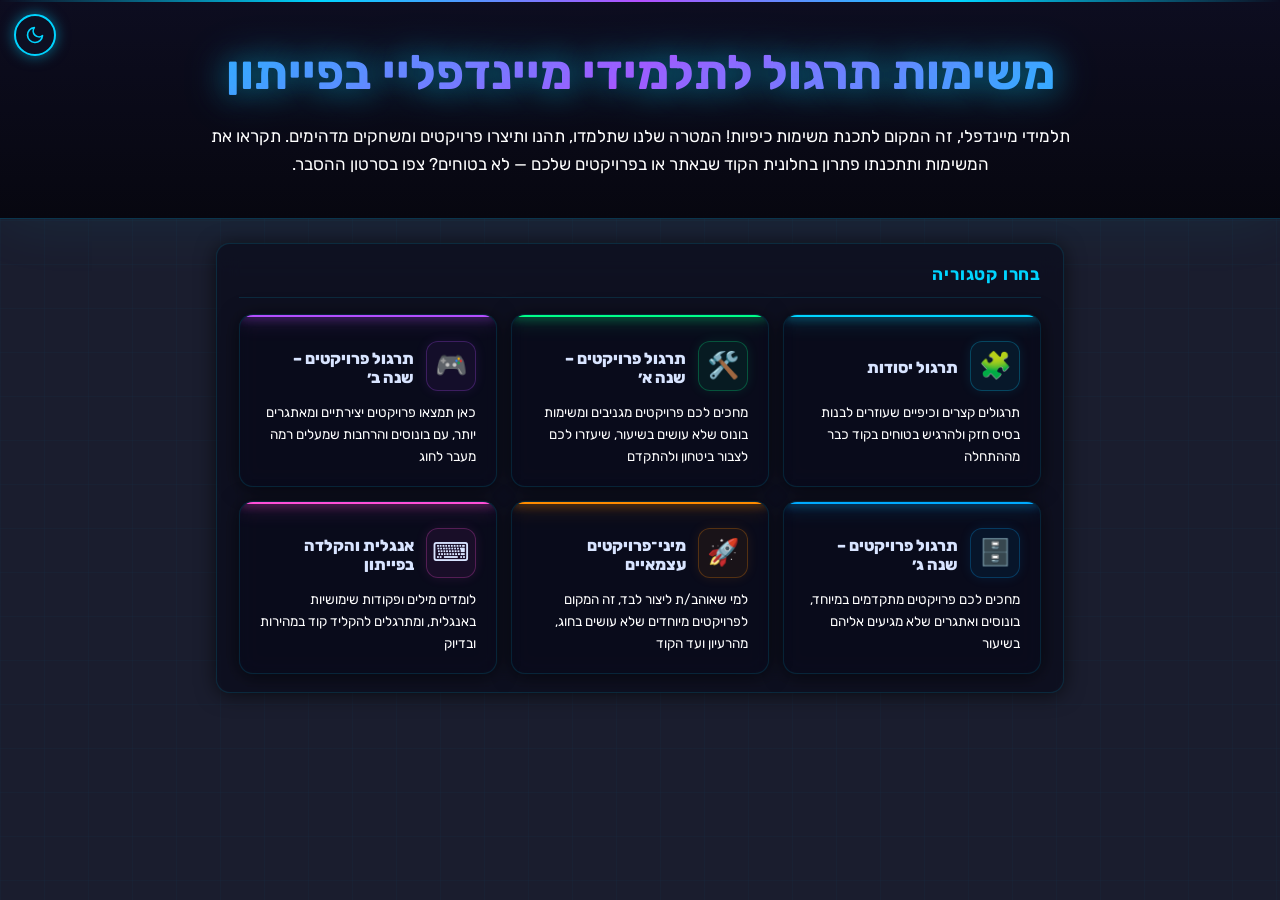
==== index.html @ 4f84c7b7 "Add English and Python typing practice" ====
<!doctype html>
<html lang="he" dir="rtl">
<head>
  <meta charset="utf-8" />
  <meta name="viewport" content="width=device-width,initial-scale=1" />
  <title>משימות תרגול לתלמידי מיינדפליי</title>
  <link rel="preconnect" href="https://fonts.googleapis.com" />
  <link rel="preconnect" href="https://fonts.gstatic.com" crossorigin />
  <link href="https://fonts.googleapis.com/css2?family=Rubik:wght@400;500;700;900&display=swap" rel="stylesheet" />
  <link rel="stylesheet" href="css/style.css?v=5" />
  <script>document.documentElement.setAttribute("data-theme",localStorage.getItem("mindplay-theme")||"dark");</script>
</head>
<body class="home">

  <header class="top">
    <button id="themeToggle" aria-label="החלף ערכת צבעים" title="החלף ערכת צבעים"><svg xmlns="http://www.w3.org/2000/svg" width="20" height="20" viewBox="0 0 24 24" fill="none" stroke="currentColor" stroke-width="2" stroke-linecap="round" stroke-linejoin="round"><path d="M21 12.79A9 9 0 1 1 11.21 3 7 7 0 0 0 21 12.79z"/></svg></button>
    <h1>משימות תרגול לתלמידי מיינדפליי בפייתון</h1>
    <p class="sub">תלמידי מיינדפלי, זה המקום לתכנת משימות כיפיות! המטרה שלנו שתלמדו, תהנו ותיצרו פרויקטים ומשחקים מדהימים. תקראו את המשימות ותתכנתו פתרון בחלונית הקוד שבאתר או בפרויקטים שלכם — לא בטוחים? צפו בסרטון ההסבר.</p>
  </header>

  <main class="container">
    <section class="card">
      <h2>בחרו קטגוריה</h2>

      <div class="grid">
        <!-- יסודות -->
        <a class="tile catTile" data-variant="basics" href="./category.html?group=basics">
          <div class="catTop">
            <div class="catIcon">🧩</div>
            <div class="name">תרגול יסודות</div>
          </div>
          <div class="desc">תרגולים קצרים וכיפיים שעוזרים לבנות בסיס חזק ולהרגיש בטוחים בקוד כבר מההתחלה</div>
        </a>

        <!-- פרויקטים שנה א -->
        <a class="tile catTile" data-variant="projects_y1" href="./category.html?group=projects_y1">
          <div class="catTop">
            <div class="catIcon">🛠️</div>
            <div class="name">תרגול פרויקטים – שנה א׳</div>
          </div>
          <div class="desc">מחכים לכם פרויקטים מגניבים ומשימות בונוס שלא עושים בשיעור, שיעזרו לכם לצבור ביטחון ולהתקדם</div>
        </a>

        <!-- פרויקטים שנה ב -->
        <a class="tile catTile" data-variant="projects_y2" href="./category.html?group=projects_y2">
          <div class="catTop">
            <div class="catIcon">🎮</div>
            <div class="name">תרגול פרויקטים – שנה ב׳</div>
          </div>
          <div class="desc">כאן תמצאו פרויקטים יצירתיים ומאתגרים יותר, עם בונוסים והרחבות שמעלים רמה מעבר לחוג</div>
        </a>

        <!-- פרויקטים שנה ג -->
        <a class="tile catTile" data-variant="projects_y3" href="./category.html?group=projects_y3">
          <div class="catTop">
            <div class="catIcon">🗄️</div>
            <div class="name">תרגול פרויקטים – שנה ג׳</div>
          </div>
          <div class="desc">מחכים לכם פרויקטים מתקדמים במיוחד, בונוסים ואתגרים שלא מגיעים אליהם בשיעור</div>
        </a>

        <!-- מיני פרויקטים עצמאיים -->
        <a class="tile catTile" data-variant="mini_projects" href="./category.html?group=mini_projects">
          <div class="catTop">
            <div class="catIcon">🚀</div>
            <div class="name">מיני־פרויקטים עצמאיים</div>
          </div>
          <div class="desc">למי שאוהב/ת ליצור לבד, זה המקום לפרויקטים מיוחדים שלא עושים בחוג, מהרעיון ועד הקוד</div>
        </a>

        <!-- אנגלית והקלדה -->
        <a class="tile catTile" data-variant="typing" href="./typing.html">
          <div class="catTop">
            <div class="catIcon">⌨️</div>
            <div class="name">אנגלית והקלדה בפייתון</div>
          </div>
          <div class="desc">לומדים מילים ופקודות שימושיות באנגלית, ומתרגלים להקליד קוד במהירות ובדיוק</div>
        </a>
      </div>
    </section>
  </main>
  <script src="js/theme.js"></script>
</body>
</html>
---- css/style.css ----
/* =====================================================
   style.css — Futuristic Black Design
   Hebrew RTL | Kids Programming Platform
   ===================================================== */

:root {
  /* === Neon Cyan — main brand color === */
  --teal:        #00D4FF;
  --tealDark:    #00AACC;
  --tealDarker:  #0088AA;
  --tealBg:      rgba(0,212,255,.07);
  --tealBorder:  rgba(0,212,255,.25);

  /* === Neon Gold — highlight / CTA === */
  --yellow:       #FFE500;
  --yellowHover:  #FFD000;
  --yellowShadow: rgba(255,229,0,.5);
  --yellowText:   #0A0A0F;
  --yellowBg:     rgba(255,229,0,.08);
  --yellowBorder: rgba(255,229,0,.30);

  /* === Backgrounds === */
  --bg:      #1A1D2E;
  --surface: rgba(255,255,255,.06);
  --surface2: rgba(255,255,255,.03);

  /* === Text === */
  --text:   #D8E4FF;
  --muted:  #ffffff;
  --muted2: #4A607A;

  /* === Borders === */
  --border:      rgba(0,212,255,.13);
  --borderHover: rgba(0,212,255,.45);

  /* === Shadows (neon glow) === */
  --shadow:   0 2px 20px rgba(0,0,0,.6), 0 0 1px rgba(0,212,255,.15);
  --shadowMd: 0 6px 30px rgba(0,0,0,.7), 0 0 20px rgba(0,212,255,.12);
  --shadowLg: 0 14px 50px rgba(0,0,0,.8), 0 0 40px rgba(0,212,255,.18);

  /* === Radii === */
  --r-xl: 14px;
  --r-lg: 10px;
  --r-sm: 7px;

  /* === Status === */
  --good: #00FF88;
  --warn: #FFB800;
  --bad:  #FF4466;

  /* === Category accent colors (neon) === */
  --cat-basics:       #00D4FF;
  --cat-projects-y1:  #00FF88;
  --cat-projects-y2:  #B44FFF;
  --cat-projects-y3:  #00AAFF;
  --cat-mini:         #FF8C00;

  /* Active group accent */
  --accent:       var(--cat-basics);
  --accentBg:     rgba(0,212,255,.07);
  --accentBorder: rgba(0,212,255,.25);
}

body[data-group="basics"]        { --accent: var(--cat-basics);      --accentBg: rgba(0,212,255,.07);   --accentBorder: rgba(0,212,255,.28);   }
body[data-group="projects_y1"]   { --accent: var(--cat-projects-y1); --accentBg: rgba(0,255,136,.07);   --accentBorder: rgba(0,255,136,.28);   }
body[data-group="projects_y2"]   { --accent: var(--cat-projects-y2); --accentBg: rgba(180,79,255,.07);  --accentBorder: rgba(180,79,255,.28);  }
body[data-group="projects_y3"]   { --accent: var(--cat-projects-y3); --accentBg: rgba(0,170,255,.07);   --accentBorder: rgba(0,170,255,.28);   }
body[data-group="mini_projects"] { --accent: var(--cat-mini);        --accentBg: rgba(255,140,0,.07);   --accentBorder: rgba(255,140,0,.28);   }

/* ===== Base ===== */
*, *::before, *::after { box-sizing: border-box; }

body {
  margin: 0;
  font-family: "Rubik", system-ui, Arial;
  color: var(--text);
  background: var(--bg);
  background-image:
    linear-gradient(rgba(0,212,255,.025) 1px, transparent 1px),
    linear-gradient(90deg, rgba(0,212,255,.025) 1px, transparent 1px);
  background-size: 44px 44px;
  min-height: 100vh;
}

/* ===== Header — futuristic dark ===== */
.top {
  position: relative;
  padding: 48px 24px 40px;
  background: linear-gradient(180deg, #0D0D20 0%, #070710 100%);
  text-align: center;
  border-bottom: 1px solid rgba(0,212,255,.2);
  box-shadow: 0 0 60px rgba(0,212,255,.08);
}

/* Animated top glow line */
.top::before {
  content: "";
  position: absolute;
  top: 0; left: 0; right: 0;
  height: 2px;
  background: linear-gradient(90deg, transparent, #00D4FF, #B44FFF, #00D4FF, transparent);
  animation: glowLine 4s ease-in-out infinite;
}

@keyframes glowLine {
  0%, 100% { opacity: .6; }
  50%       { opacity: 1; }
}

/* Back button — absolute top corner (RTL: inline-start = right side) */
.topBack {
  position: absolute;
  top: 16px;
  inset-inline-start: 20px;
}

h1, h2, h3 { margin: 0 0 8px; line-height: 1.25; }

h1 {
  font-size: clamp(22px, 3.5vw, 36px);
  font-weight: 700;
  color: #FFFFFF;
  text-shadow: 0 0 30px rgba(0,212,255,.4);
}

/* Home page hero */
body.home .top { padding: 44px 24px 40px; }
body.home .top h1 {
  background: linear-gradient(135deg, #00D4FF 0%, #B44FFF 50%, #00D4FF 100%);
  -webkit-background-clip: text;
  -webkit-text-fill-color: transparent;
  background-clip: text;
  font-size: clamp(28px, 4.5vw, 48px);
  font-weight: 700;
  line-height: 1.2;
  filter: drop-shadow(0 0 20px rgba(0,212,255,.4));
}
body.home .top .sub {
  text-align: center;
  max-width: 920px;
  margin: 20px auto 0;
  font-size: 17px;
  font-weight: 400;
  line-height: 1.65;
}

/* Challenge/category page: white title */
body[data-group] .top h1  { color: #FFFFFF; }
body[data-group] #catTitle { color: #FFFFFF; }
body[data-group] #catSub   { color: rgba(255,255,255,.75); }

h2 { font-size: 16px; font-weight: 600; }
h3 { font-size: 14.5px; font-weight: 500; }

.sub {
  color: white;
  margin: 10px 0 0;
  font-size: 16px;
  font-weight: 400;
  line-height: 1.75;
}

/* ===== Layout ===== */
.container {
  max-width: 880px;
  margin: 0 auto;
  padding: 24px 16px;
  display: grid;
  gap: 14px;
}

/* ===== Cards ===== */
.card {
  background: rgba(10,12,28,.7);
  border: 1px solid var(--border);
  border-radius: var(--r-xl);
  padding: 20px 22px 18px;
  box-shadow: var(--shadow);
  backdrop-filter: blur(12px);
  -webkit-backdrop-filter: blur(12px);
  transition: border-color .2s, box-shadow .2s;
}
.card:hover {
  border-color: rgba(0,212,255,.25);
  box-shadow: var(--shadowMd);
}

/* Section h2 — flat section header */
.card h2 {
  display: block;
  font-size: 17px;
  font-weight: 700;
  color: var(--teal);
  letter-spacing: .8px;
  text-transform: uppercase;
  margin: 0 0 16px;
  padding-bottom: 12px;
  border-bottom: 1px solid var(--border);
  cursor: default;
  user-select: none;
}

/* When h2 follows a badge row */
.card .row:first-child { margin-top: 0; }
.card .row + h2 { margin-top: 10px; }

/* Colored neon top accent strip per section type */
.card--explain  { border-top: 2px solid var(--teal);           box-shadow: var(--shadow), 0 -4px 20px rgba(0,212,255,.1); }
.card--task     { border-top: 2px solid #FF8C00;                box-shadow: var(--shadow), 0 -4px 20px rgba(255,140,0,.1); }
.card--practice { border-top: 2px solid var(--teal);           box-shadow: var(--shadow), 0 -4px 20px rgba(0,212,255,.1); }
.card--code     { border-top: 2px solid var(--cat-projects-y2); box-shadow: var(--shadow), 0 -4px 20px rgba(180,79,255,.1); }

/* ===== Text ===== */
.text { color: var(--muted); line-height: 1.85; font-size: 16px; }
.mini { color: var(--muted); font-size: 14px; }

.row {
  display: flex;
  gap: 8px;
  align-items: center;
  flex-wrap: wrap;
  margin-top: 12px;
}

/* ===== Badges ===== */
.badge {
  display: inline-flex;
  align-items: center;
  gap: 5px;
  padding: 3px 10px;
  border-radius: 6px;
  background: var(--tealBg);
  border: 1px solid var(--tealBorder);
  color: var(--teal);
  font-weight: 600;
  font-size: 12px;
  letter-spacing: .3px;
}

/* ===== Feedback area ===== */
.feedbackArea {
  min-height: 58px;
  margin-top: 10px;
}

/* ===== Buttons ===== */
.btn {
  border: 1px solid rgba(0,212,255,.5);
  border-radius: var(--r-sm);
  padding: 10px 22px;
  font-weight: 600;
  font-size: 14px;
  font-family: "Rubik", system-ui, Arial;
  letter-spacing: .4px;
  cursor: pointer;
  color: var(--teal);
  background: rgba(0,212,255,.08);
  box-shadow: 0 0 12px rgba(0,212,255,.15), inset 0 0 12px rgba(0,212,255,.04);
  transition: background .15s, box-shadow .15s, transform .1s, border-color .15s;
}
.btn:hover {
  background: rgba(0,212,255,.16);
  border-color: rgba(0,212,255,.8);
  box-shadow: 0 0 24px rgba(0,212,255,.35), inset 0 0 16px rgba(0,212,255,.08);
  transform: translateY(-1px);
}
.btn:active { transform: translateY(1px); box-shadow: 0 0 8px rgba(0,212,255,.2); }

.btnGhost {
  background: rgba(255,255,255,.04);
  border: 1px solid rgba(255,255,255,.12);
  color: var(--muted);
  box-shadow: none;
}
.btnGhost:hover {
  border-color: rgba(0,212,255,.45);
  color: var(--teal);
  background: rgba(0,212,255,.06);
  box-shadow: 0 0 14px rgba(0,212,255,.18);
}

/* Next / CTA button — neon gold */
.btnGreen {
  background: rgba(255,229,0,.1);
  border-color: rgba(255,229,0,.5);
  color: var(--yellow);
  box-shadow: 0 0 14px rgba(255,229,0,.2), inset 0 0 10px rgba(255,229,0,.05);
}
.btnGreen:hover {
  background: rgba(255,229,0,.18);
  border-color: rgba(255,229,0,.8);
  box-shadow: 0 0 28px rgba(255,229,0,.35), inset 0 0 14px rgba(255,229,0,.08);
  color: var(--yellow);
}

/* ===== Link (back button) — on dark header ===== */
.link {
  display: inline-flex;
  align-items: center;
  gap: 6px;
  padding: 6px 13px;
  border-radius: var(--r-sm);
  background: rgba(0,212,255,.08);
  border: 1px solid rgba(0,212,255,.3);
  color: var(--teal);
  text-decoration: none;
  font-weight: 500;
  font-size: 13px;
  letter-spacing: .3px;
  transition: background .13s, border-color .13s, box-shadow .13s;
}
.link:hover {
  background: rgba(0,212,255,.16);
  border-color: rgba(0,212,255,.65);
  box-shadow: 0 0 16px rgba(0,212,255,.25);
}

/* ===== Tile grid ===== */
.grid {
  display: grid;
  grid-template-columns: repeat(auto-fit, minmax(240px, 1fr));
  gap: 14px;
}

.tile {
  background: rgba(10,12,28,.65);
  border: 1px solid var(--border);
  border-radius: var(--r-xl);
  padding: 20px 20px 18px;
  cursor: pointer;
  text-decoration: none;
  color: inherit;
  text-align: right;
  box-shadow: var(--shadow);
  position: relative;
  overflow: hidden;
  backdrop-filter: blur(10px);
  -webkit-backdrop-filter: blur(10px);
  transition: transform .2s ease, box-shadow .2s ease, border-color .2s ease;
}
.tile::after {
  content: "";
  position: absolute;
  inset: 0;
  background: linear-gradient(135deg, rgba(0,212,255,.04) 0%, transparent 60%);
  pointer-events: none;
  opacity: 0;
  transition: opacity .2s;
}
.tile:hover {
  transform: translateY(-5px);
  box-shadow: var(--shadowLg);
  border-color: var(--accent);
}
.tile:hover::after { opacity: 1; }

/* Neon colored top strip */
.catTile::before {
  content: "";
  position: absolute;
  top: 0; left: 0; right: 0;
  height: 2px;
  background: var(--teal);
  box-shadow: 0 0 10px var(--teal), 0 0 20px var(--teal);
}
.catTile[data-variant="basics"]::before        { background: var(--cat-basics);      box-shadow: 0 0 10px var(--cat-basics),      0 0 20px var(--cat-basics); }
.catTile[data-variant="projects_y1"]::before   { background: var(--cat-projects-y1); box-shadow: 0 0 10px var(--cat-projects-y1), 0 0 20px var(--cat-projects-y1); }
.catTile[data-variant="projects_y2"]::before   { background: var(--cat-projects-y2); box-shadow: 0 0 10px var(--cat-projects-y2), 0 0 20px var(--cat-projects-y2); }
.catTile[data-variant="projects_y3"]::before   { background: var(--cat-projects-y3); box-shadow: 0 0 10px var(--cat-projects-y3), 0 0 20px var(--cat-projects-y3); }
.catTile[data-variant="mini_projects"]::before { background: var(--cat-mini);        box-shadow: 0 0 10px var(--cat-mini),        0 0 20px var(--cat-mini); }

.tile .tag  { color: var(--teal); font-size: 12px; font-weight: 700; letter-spacing: .6px; text-transform: uppercase; }
.tile .name { font-weight: 800; font-size: 16px; margin-top: 4px; color: var(--text); }
.tile .desc { color: var(--muted); font-size: 13.5px; margin-top: 6px; line-height: 1.65; }

.catTop {
  display: flex;
  gap: 12px;
  align-items: center;
  margin-bottom: 10px;
  margin-top: 6px;
}
.catIcon {
  width: 50px; height: 50px;
  border-radius: 12px;
  display: grid;
  place-items: center;
  font-size: 26px;
  background: var(--tealBg);
  border: 1px solid var(--tealBorder);
  flex-shrink: 0;
  box-shadow: 0 0 12px rgba(0,212,255,.1);
}
.catTile[data-variant="projects_y1"] .catIcon  { background: rgba(0,255,136,.07);   border-color: rgba(0,255,136,.25);   box-shadow: 0 0 12px rgba(0,255,136,.1); }
.catTile[data-variant="projects_y2"] .catIcon  { background: rgba(180,79,255,.07);  border-color: rgba(180,79,255,.25);  box-shadow: 0 0 12px rgba(180,79,255,.1); }
.catTile[data-variant="projects_y3"] .catIcon  { background: rgba(0,170,255,.07);   border-color: rgba(0,170,255,.25);   box-shadow: 0 0 12px rgba(0,170,255,.1); }
.catTile[data-variant="mini_projects"] .catIcon { background: rgba(255,140,0,.07);   border-color: rgba(255,140,0,.25);   box-shadow: 0 0 12px rgba(255,140,0,.1); }

/* ===== Code areas (dark terminal style) ===== */
.editor {
  width: 100%;
  min-height: 190px;
  border-radius: var(--r-lg);
  border: 2px solid #00D4FF;
  background: #080C1A;
  color: #B8F0FF;
  padding: 14px;
  box-shadow: 0 0 0 1px rgba(0,212,255,.15), 0 0 20px rgba(0,212,255,.2), inset 0 2px 12px rgba(0,0,0,.4);
  font-family: ui-monospace, SFMono-Regular, Menlo, Monaco, Consolas, monospace;
  font-size: 14px;
  direction: ltr;
  text-align: left;
  unicode-bidi: plaintext;
  resize: vertical;
  transition: box-shadow .2s;
}
.editor:focus {
  outline: none;
  box-shadow: 0 0 0 1px rgba(0,212,255,.3), 0 0 30px rgba(0,212,255,.4), inset 0 2px 12px rgba(0,0,0,.4);
}

.output {
  background: #030610;
  border: 1px solid rgba(0,212,255,.15);
  border-radius: var(--r-lg);
  padding: 12px 14px;
  min-height: 70px;
  overflow: auto;
  color: #00FF88;
  direction: ltr;
  text-align: left;
  unicode-bidi: plaintext;
  font-family: ui-monospace, Menlo, Consolas, monospace;
  font-size: 13.5px;
  box-shadow: inset 0 2px 12px rgba(0,0,0,.5);
}

pre, code {
  direction: ltr;
  text-align: left;
  unicode-bidi: plaintext;
  font-family: ui-monospace, Menlo, Consolas, monospace;
}

code {
  background: rgba(0,212,255,.07);
  color: var(--teal);
  padding: 2px 6px;
  border-radius: 5px;
  font-size: .91em;
  border: 1px solid rgba(0,212,255,.2);
}

/* ===== Hint / Solution ===== */
.hint {
  margin-top: 12px;
  border-radius: var(--r-lg);
  padding: 12px 16px;
  border: 1px solid rgba(255,229,0,.25);
  background: rgba(255,229,0,.05);
  color: rgba(255,220,50,.9);
  font-size: 14px;
  line-height: 1.75;
}
.solution {
  margin-top: 12px;
  border-radius: var(--r-lg);
  padding: 12px 16px;
  border: 1px solid var(--border);
  background: var(--surface2);
  color: var(--muted);
  font-size: 13.5px;
  line-height: 1.75;
}

.hidden { display: none; }

/* ===== Status ===== */
.status { font-weight: 800; min-height: 22px; font-size: 14px; }
.status.good { color: var(--good); text-shadow: 0 0 12px rgba(0,255,136,.5); }
.status.bad  { color: var(--bad);  text-shadow: 0 0 12px rgba(255,68,102,.5); }

/* ===== Run bar ===== */
.runBar { margin-top: 12px; display: flex; flex-direction: column; gap: 10px; }
.runButtonsRow {
  display: flex;
  align-items: center;
  justify-content: space-between;
  gap: 10px;
  width: 100%;
  flex-wrap: wrap;
}
.runLeft, .runRight { display: flex; align-items: center; gap: 8px; flex-wrap: wrap; }

/* ===== Drag & Drop / Order ===== */
.orderWrap { display: grid; gap: 8px; margin-top: 10px; }

.orderItem {
  display: flex;
  align-items: center;
  gap: 10px;
  padding: 10px 14px;
  border-radius: var(--r-lg);
  border: 1px solid var(--border);
  background: rgba(10,12,30,.8);
  box-shadow: var(--shadow);
  cursor: grab;
  user-select: none;
  transition: box-shadow .12s, border-color .12s, transform .12s;
}
.orderItem:active { cursor: grabbing; }
.orderItem:hover  {
  box-shadow: 0 0 20px rgba(0,212,255,.15);
  border-color: rgba(0,212,255,.4);
  transform: translateY(-1px);
}

.orderGrip {
  width: 32px; height: 32px;
  border-radius: 8px;
  border: 1px solid rgba(255,229,0,.3);
  background: rgba(255,229,0,.07);
  display: grid;
  place-items: center;
  font-weight: 900;
  color: var(--yellow);
  font-size: 13px;
  flex-shrink: 0;
  box-shadow: 0 0 8px rgba(255,229,0,.1);
}

.orderCode {
  flex: 1;
  font-size: 14px;
  color: #B8F0FF;
  direction: ltr;
  text-align: left;
  unicode-bidi: plaintext;
  font-family: ui-monospace, Menlo, Consolas, monospace;
}

/* Match rows: disable drag hover effects */
.orderItem.matchRow:hover {
  transform: none;
  border-color: var(--border);
  box-shadow: var(--shadow);
}

.orderItem.dragOver {
  outline: 1px dashed var(--teal);
  outline-offset: 2px;
  background: rgba(0,212,255,.05);
  box-shadow: 0 0 20px rgba(0,212,255,.2);
}

.orderActions {
  display: flex;
  justify-content: flex-end;
  margin-top: 10px;
  gap: 8px;
}

/* ===== Progress dots ===== */
#progressDots { display: flex; gap: 6px; justify-content: center; margin-top: 10px; flex-wrap: wrap; }
.dot {
  width: 10px; height: 10px;
  border-radius: 50%;
  background: rgba(255,255,255,.1);
  border: 1px solid rgba(255,255,255,.1);
  transition: background .2s, transform .2s, box-shadow .2s;
  flex-shrink: 0;
}
.dot.done    {
  background: var(--teal);
  border-color: var(--teal);
  box-shadow: 0 0 8px rgba(0,212,255,.5);
}
.dot.current {
  background: var(--yellow);
  border-color: var(--yellow);
  transform: scale(1.4);
  box-shadow: 0 0 10px rgba(255,229,0,.7), 0 0 20px rgba(255,229,0,.3);
}

/* ===== Theme Toggle Button ===== */
#themeToggle {
  position: fixed;
  top: 14px;
  left: 14px;
  width: 42px;
  height: 42px;
  border-radius: 50%;
  border: 2px solid #00D4FF;
  background: #0D0F22;
  color: #00D4FF;
  font-size: 20px;
  cursor: pointer;
  display: grid;
  place-items: center;
  transition: background .15s, box-shadow .15s;
  z-index: 99999;
  box-shadow: 0 0 14px rgba(0,212,255,.5);
}
#themeToggle:hover {
  background: #1a2040;
  box-shadow: 0 0 24px rgba(0,212,255,.8);
}

/* =====================================================
   Light Theme Overrides  (html[data-theme="light"])
   ===================================================== */

html[data-theme="light"] {
  --teal:        #16C4BC;
  --tealDark:    #0FA59E;
  --tealDarker:  #0C8880;
  --tealBg:      #EAFAFA;
  --tealBorder:  #A5E8E5;

  --yellow:       #FFD600;
  --yellowHover:  #F5CC00;
  --yellowShadow: #C9A800;
  --yellowText:   #1A1200;
  --yellowBg:     #FFFBE6;
  --yellowBorder: #FFE566;

  --bg:      #F5FAFA;
  --surface: #FFFFFF;
  --surface2: #F0F7F7;

  --text:   #1A2530;
  --muted:  #5E7A80;
  --muted2: #96B0B5;

  --border:      #E0EDED;
  --borderHover: #B5D5D5;

  --shadow:   0 2px 8px rgba(10,80,80,.07), 0 1px 3px rgba(10,80,80,.05);
  --shadowMd: 0 6px 20px rgba(10,80,80,.10);
  --shadowLg: 0 14px 40px rgba(10,80,80,.13);

  --r-xl: 20px;
  --r-lg: 14px;
  --r-sm: 8px;

  --good: #059669;
  --warn: #D97706;
  --bad:  #DC2626;

  --cat-basics:       #3B82F6;
  --cat-projects-y1:  #10B981;
  --cat-projects-y2:  #8B5CF6;
  --cat-projects-y3:  #0891B2;
  --cat-mini:         #F59E0B;

  --accent:       var(--cat-basics);
  --accentBg:     rgba(59,130,246,.08);
  --accentBorder: rgba(59,130,246,.25);
}

/* Body: remove grid pattern */
html[data-theme="light"] body {
  background-image: none;
}

/* Header: solid teal */
html[data-theme="light"] .top {
  background: var(--teal);
  border-bottom: none;
  box-shadow: none;
}
html[data-theme="light"] .top::before { display: none; }

/* Headings */
html[data-theme="light"] h1 { text-shadow: none; }

html[data-theme="light"] body.home .top h1 {
  background: none;
  -webkit-background-clip: unset;
  -webkit-text-fill-color: #FFFFFF;
  background-clip: unset;
  filter: none;
  color: #FFFFFF;
  font-size: clamp(28px, 4.5vw, 48px);
  font-weight: 600;
}

html[data-theme="light"] .sub { color: rgba(255,255,255,.92); }

/* Cards: white, no glassmorphism */
html[data-theme="light"] .card {
  background: var(--surface);
  border: 1.5px solid var(--border);
  backdrop-filter: none;
  -webkit-backdrop-filter: none;
}
html[data-theme="light"] .card:hover {
  border-color: var(--borderHover);
  box-shadow: var(--shadowMd);
}
html[data-theme="light"] .card h2 {
  color: var(--text);
  letter-spacing: .1px;
  text-transform: none;
  border-bottom-color: var(--border);
}
html[data-theme="light"] .card--explain  { border-top: 3px solid var(--teal);              box-shadow: var(--shadow); }
html[data-theme="light"] .card--task     { border-top: 3px solid #F59E0B;                   box-shadow: var(--shadow); }
html[data-theme="light"] .card--practice { border-top: 3px solid var(--teal);              box-shadow: var(--shadow); }
html[data-theme="light"] .card--code     { border-top: 3px solid var(--cat-projects-y2);   box-shadow: var(--shadow); }

/* Tiles: white, no glassmorphism */
html[data-theme="light"] .tile {
  background: var(--surface);
  border: 1.5px solid var(--border);
  backdrop-filter: none;
  -webkit-backdrop-filter: none;
}
html[data-theme="light"] .tile::after { display: none; }
html[data-theme="light"] .tile:hover {
  transform: translateY(-4px);
  box-shadow: var(--shadowLg);
  border-color: var(--teal);
}

/* Cat tile strips: solid color, no glow */
html[data-theme="light"] .catTile::before                           { height: 5px; box-shadow: none; background: var(--teal); }
html[data-theme="light"] .catTile[data-variant="projects_y1"]::before  { background: var(--cat-projects-y1); }
html[data-theme="light"] .catTile[data-variant="projects_y2"]::before  { background: var(--cat-projects-y2); }
html[data-theme="light"] .catTile[data-variant="projects_y3"]::before  { background: var(--cat-projects-y3); }
html[data-theme="light"] .catTile[data-variant="mini_projects"]::before { background: var(--cat-mini); }

html[data-theme="light"] .tile .tag  { color: var(--tealDarker); text-transform: none; letter-spacing: .3px; }
html[data-theme="light"] .tile .name { color: var(--text); }

/* Cat icons: teal bg, no glow */
html[data-theme="light"] .catIcon                                        { background: var(--tealBg);              border: 1.5px solid var(--tealBorder);         box-shadow: none; }
html[data-theme="light"] .catTile[data-variant="projects_y1"]  .catIcon  { background: rgba(16,185,129,.10);  border-color: rgba(16,185,129,.30);  box-shadow: none; }
html[data-theme="light"] .catTile[data-variant="projects_y2"]  .catIcon  { background: rgba(139,92,246,.10);  border-color: rgba(139,92,246,.30);  box-shadow: none; }
html[data-theme="light"] .catTile[data-variant="projects_y3"]  .catIcon  { background: rgba(8,145,178,.10);   border-color: rgba(8,145,178,.30);   box-shadow: none; }
html[data-theme="light"] .catTile[data-variant="mini_projects"] .catIcon { background: rgba(245,158,11,.10);  border-color: rgba(245,158,11,.30);  box-shadow: none; }

/* Buttons: solid teal */
html[data-theme="light"] .btn {
  border: none;
  border-radius: 999px;
  color: #fff;
  background: var(--teal);
  box-shadow: 0 3px 0 var(--tealDarker);
}
html[data-theme="light"] .btn:hover {
  background: var(--teal);
  border-color: transparent;
  box-shadow: 0 3px 0 var(--tealDarker);
  filter: brightness(1.05);
}
html[data-theme="light"] .btn:active {
  transform: translateY(2px);
  box-shadow: none;
  filter: brightness(.96);
}

html[data-theme="light"] .btnGhost {
  background: var(--surface);
  border: 1.5px solid var(--border);
  color: var(--muted);
  box-shadow: var(--shadow);
}
html[data-theme="light"] .btnGhost:hover {
  border-color: var(--teal);
  color: var(--tealDarker);
  background: var(--tealBg);
  box-shadow: var(--shadow);
  filter: none;
}

html[data-theme="light"] .btnGreen {
  background: var(--yellow);
  color: var(--yellowText);
  border: none;
  box-shadow: 0 3px 0 var(--yellowShadow);
}
html[data-theme="light"] .btnGreen:hover {
  background: var(--yellowHover);
  color: var(--yellowText);
  filter: brightness(1.04);
  box-shadow: 0 3px 0 var(--yellowShadow);
}

/* Back link */
html[data-theme="light"] .link {
  background: rgba(255,255,255,.14);
  border: 1.5px solid rgba(255,255,255,.28);
  color: #FFFFFF;
  box-shadow: none;
}
html[data-theme="light"] .link:hover {
  background: rgba(255,255,255,.26);
  border-color: rgba(255,255,255,.55);
  box-shadow: none;
}

/* Theme toggle on light header */
html[data-theme="light"] #themeToggle {
  border: 2px solid #0C8880;
  background: #FFFFFF;
  color: #0C8880;
  box-shadow: 0 2px 10px rgba(10,80,80,.2);
}
html[data-theme="light"] #themeToggle:hover {
  background: #EAFAFA;
  box-shadow: 0 2px 16px rgba(10,80,80,.35);
}

/* Badge */
html[data-theme="light"] .badge {
  background: var(--tealBg);
  border: none;
  color: var(--tealDarker);
}

/* Code editor / output: keep dark but with light-appropriate border */
html[data-theme="light"] .editor {
  background: #1A202C;
  border: 1.5px solid #2D3748;
  color: #E2E8F0;
  box-shadow: inset 0 2px 8px rgba(0,0,0,.2);
}
html[data-theme="light"] .editor:focus {
  border-color: var(--teal);
  box-shadow: inset 0 2px 8px rgba(0,0,0,.2);
}
html[data-theme="light"] .output {
  background: #1A202C;
  border: 1.5px solid #2D3748;
  color: #E2E8F0;
  box-shadow: none;
}

/* Inline code */
html[data-theme="light"] code {
  background: var(--tealBg);
  color: var(--tealDarker);
  border: 1px solid var(--tealBorder);
}

/* Hint / Solution */
html[data-theme="light"] .hint {
  border: 1.5px solid var(--yellowBorder);
  background: var(--yellowBg);
  color: var(--yellowText);
}
html[data-theme="light"] .solution {
  background: var(--surface2);
  border-color: var(--border);
  color: var(--text);
}

/* Status */
html[data-theme="light"] .status.good { text-shadow: none; }
html[data-theme="light"] .status.bad  { text-shadow: none; }

/* Order items */
html[data-theme="light"] .orderItem {
  background: var(--surface);
  border: 1.5px solid var(--border);
  box-shadow: var(--shadow);
}
html[data-theme="light"] .orderItem:hover {
  box-shadow: var(--shadowMd);
  border-color: var(--teal);
  transform: translateY(-1px);
}
html[data-theme="light"] .orderGrip {
  border: 1.5px solid var(--yellowBorder);
  background: var(--yellowBg);
  color: var(--yellowText);
  box-shadow: none;
}
html[data-theme="light"] .orderCode { color: var(--text); }
html[data-theme="light"] .orderItem.dragOver {
  outline: 2px dashed var(--teal);
  background: var(--tealBg);
  box-shadow: none;
}

/* Progress dots */
html[data-theme="light"] .dot {
  background: var(--border);
  border: none;
}
html[data-theme="light"] .dot.done {
  background: var(--teal);
  box-shadow: none;
}
html[data-theme="light"] .dot.current {
  background: var(--yellow);
  box-shadow: 0 0 0 3px var(--yellowBg);
  transform: scale(1.3);
}

/* ===== English + Python typing practice ===== */
.catTile[data-variant="typing"]::before { background: #FF4FD8; box-shadow: 0 0 10px #FF4FD8, 0 0 20px #FF4FD8; }
.catTile[data-variant="typing"] .catIcon { background: rgba(255,79,216,.07); border-color: rgba(255,79,216,.25); box-shadow: 0 0 12px rgba(255,79,216,.1); }
.typingContainer { max-width: 980px; }
.typingIntro { text-align: center; margin: 10px auto 0; max-width: 720px; }
.typingTabs { display: flex; gap: 8px; justify-content: center; flex-wrap: wrap; }
.typingTab[aria-selected="true"] { color: #0A0A0F; background: var(--yellow); border-color: var(--yellow); }
.typingTab[aria-selected="true"]:hover { color: #0A0A0F; background: var(--yellowHover); border-color: var(--yellow); }
.typingStats { display: grid; grid-template-columns: repeat(4, 1fr); gap: 10px; }
.typingStat { padding: 12px; border: 1px solid var(--border); border-radius: var(--r-lg); background: rgba(10,12,28,.7); text-align: center; }
.typingStat strong { display: block; color: var(--teal); font-size: 22px; margin-bottom: 3px; }
.typingStat span { color: var(--muted); font-size: 12px; }
.typingPrompt { padding: 22px; margin-bottom: 14px; border: 1px solid var(--accentBorder); border-radius: var(--r-lg); background: #080C1A; direction: ltr; text-align: left; }
.typingTranslation { direction: rtl; text-align: center; color: var(--muted); font-size: 15px; margin-bottom: 14px; }
.typingTarget { min-height: 38px; text-align: center; font: 700 clamp(20px, 4vw, 30px)/1.5 ui-monospace, Menlo, Consolas, monospace; letter-spacing: .7px; white-space: pre-wrap; overflow-wrap: anywhere; }
.typingTarget .typed { color: var(--good); }
.typingTarget .current { color: var(--yellow); border-bottom: 2px solid var(--yellow); animation: typingCursor 1s step-end infinite; }
.typingTarget .remaining { color: #7C89A8; }
@keyframes typingCursor { 50% { border-color: transparent; } }
.typingInput { width: 100%; margin-top: 8px; min-height: 56px; padding: 14px 16px; border: 2px solid var(--teal); border-radius: var(--r-lg); background: #030610; color: #fff; direction: ltr; text-align: left; font: 17px/1.5 ui-monospace, Menlo, Consolas, monospace; caret-color: var(--yellow); resize: none; }
.typingInput:focus { outline: none; box-shadow: 0 0 24px rgba(0,212,255,.25); }
.typingInput.hasError { border-color: var(--bad); box-shadow: 0 0 18px rgba(255,68,102,.2); }
.typingMessage { min-height: 25px; margin: 12px 0 0; text-align: center; font-weight: 700; }
.typingActions { display: flex; justify-content: center; gap: 10px; margin-top: 14px; }
.typingProgress { height: 7px; background: rgba(255,255,255,.08); border-radius: 99px; overflow: hidden; margin-top: 16px; }
.typingProgressBar { width: 0; height: 100%; background: linear-gradient(90deg, var(--teal), var(--yellow)); transition: width .25s ease; }
html[data-theme="light"] .catTile[data-variant="typing"]::before { background: #DB2777; box-shadow: none; }
html[data-theme="light"] .catTile[data-variant="typing"] .catIcon { background: rgba(219,39,119,.10); border-color: rgba(219,39,119,.30); box-shadow: none; }
html[data-theme="light"] .typingStat { background: var(--surface); }
html[data-theme="light"] .typingPrompt { background: #F7FBFB; }
html[data-theme="light"] .typingInput { background: #FFFFFF; color: var(--text); }
html[data-theme="light"] .typingTab[aria-selected="true"] { background: var(--yellow); color: var(--yellowText); }
@media (max-width: 600px) {
  .typingStats { grid-template-columns: repeat(2, 1fr); }
  .typingPrompt { padding: 16px 12px; }
  .typingActions { flex-direction: column; }
  .typingActions .btn { width: 100%; }
}
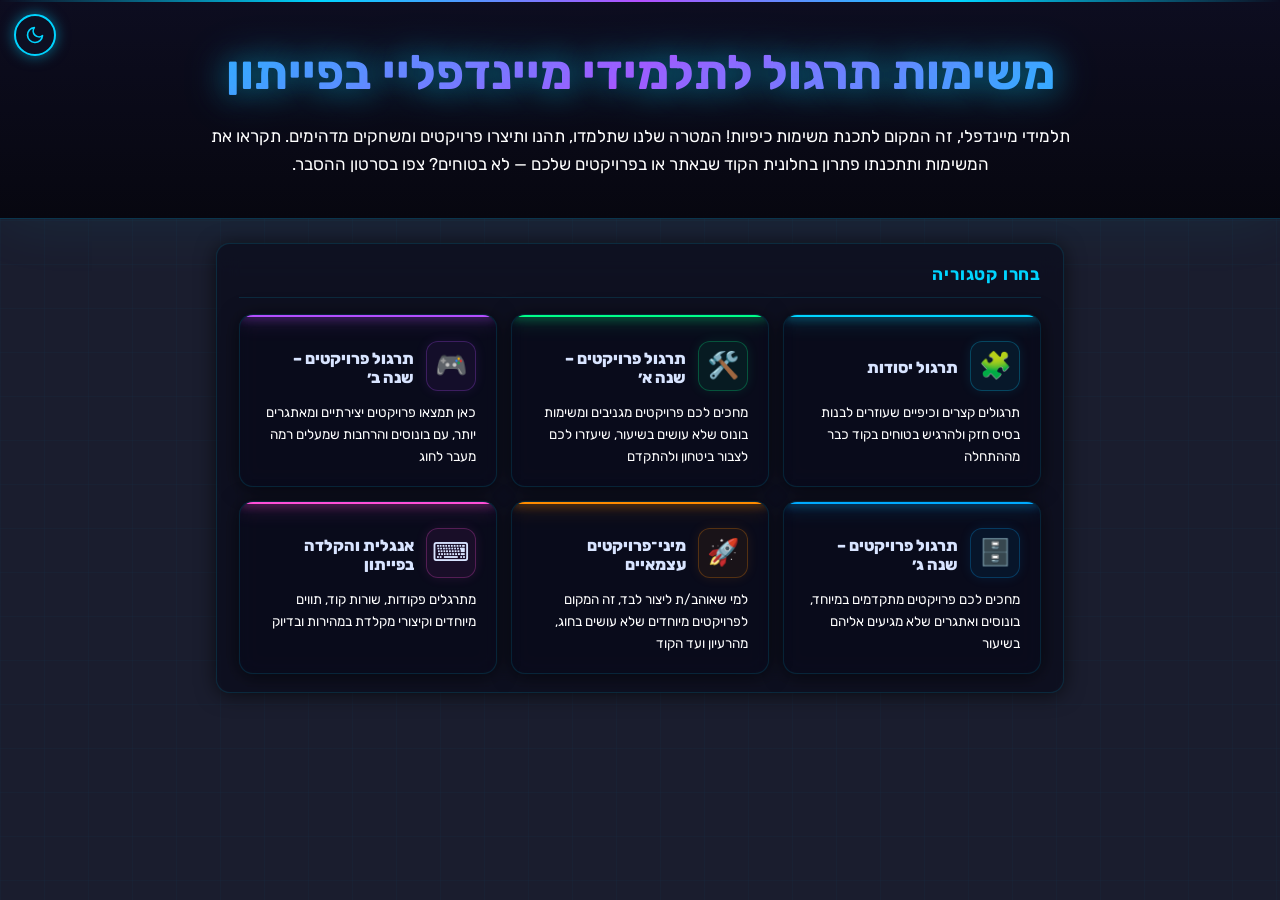
==== commit 891ad40b: "Refine typing practice for Python skills" ====
--- a/index.html
+++ b/index.html
@@ -74,7 +74,7 @@
             <div class="catIcon">⌨️</div>
             <div class="name">אנגלית והקלדה בפייתון</div>
           </div>
-          <div class="desc">לומדים מילים ופקודות שימושיות באנגלית, ומתרגלים להקליד קוד במהירות ובדיוק</div>
+          <div class="desc">מתרגלים פקודות, שורות קוד, תווים מיוחדים וקיצורי מקלדת במהירות ובדיוק</div>
         </a>
       </div>
     </section>
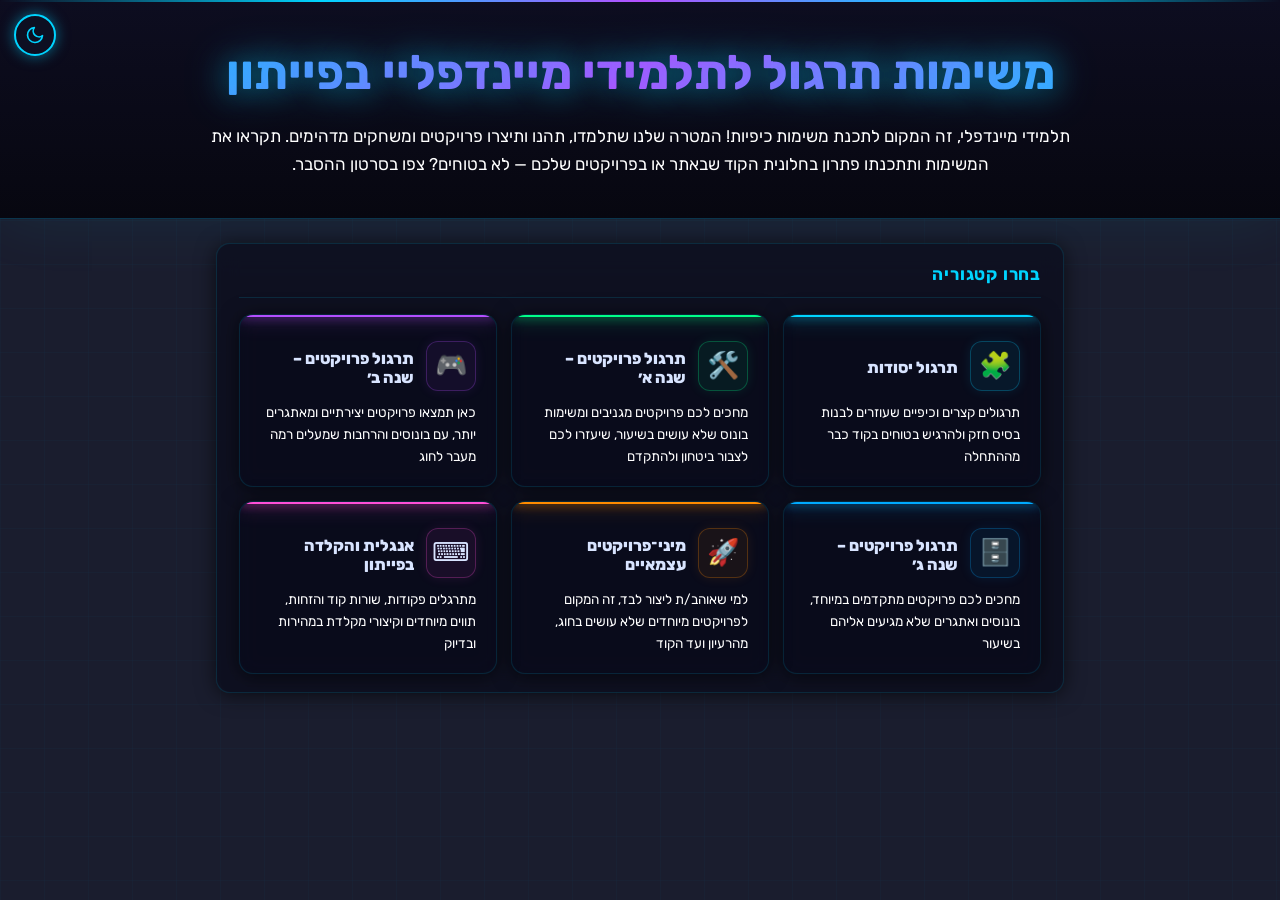
==== commit ed5fa2c2: "Emphasize Python indentation practice" ====
--- a/index.html
+++ b/index.html
@@ -74,7 +74,7 @@
             <div class="catIcon">⌨️</div>
             <div class="name">אנגלית והקלדה בפייתון</div>
           </div>
-          <div class="desc">מתרגלים פקודות, שורות קוד, תווים מיוחדים וקיצורי מקלדת במהירות ובדיוק</div>
+          <div class="desc">מתרגלים פקודות, שורות קוד והזחות, תווים מיוחדים וקיצורי מקלדת במהירות ובדיוק</div>
         </a>
       </div>
     </section>
--- a/css/style.css
+++ b/css/style.css
@@ -917,6 +917,7 @@
 .typingTarget .typed { color: var(--good); }
 .typingTarget .current { color: var(--yellow); border-bottom: 2px solid var(--yellow); animation: typingCursor 1s step-end infinite; }
 .typingTarget .remaining { color: #7C89A8; }
+.typingTarget .indentSpace { color: #FF8C00; text-shadow: 0 0 8px rgba(255,140,0,.45); }
 @keyframes typingCursor { 50% { border-color: transparent; } }
 .typingInput { width: 100%; margin-top: 8px; min-height: 56px; padding: 14px 16px; border: 2px solid var(--teal); border-radius: var(--r-lg); background: #030610; color: #fff; direction: ltr; text-align: left; font: 17px/1.5 ui-monospace, Menlo, Consolas, monospace; caret-color: var(--yellow); resize: none; }
 .typingInput:focus { outline: none; box-shadow: 0 0 24px rgba(0,212,255,.25); }
